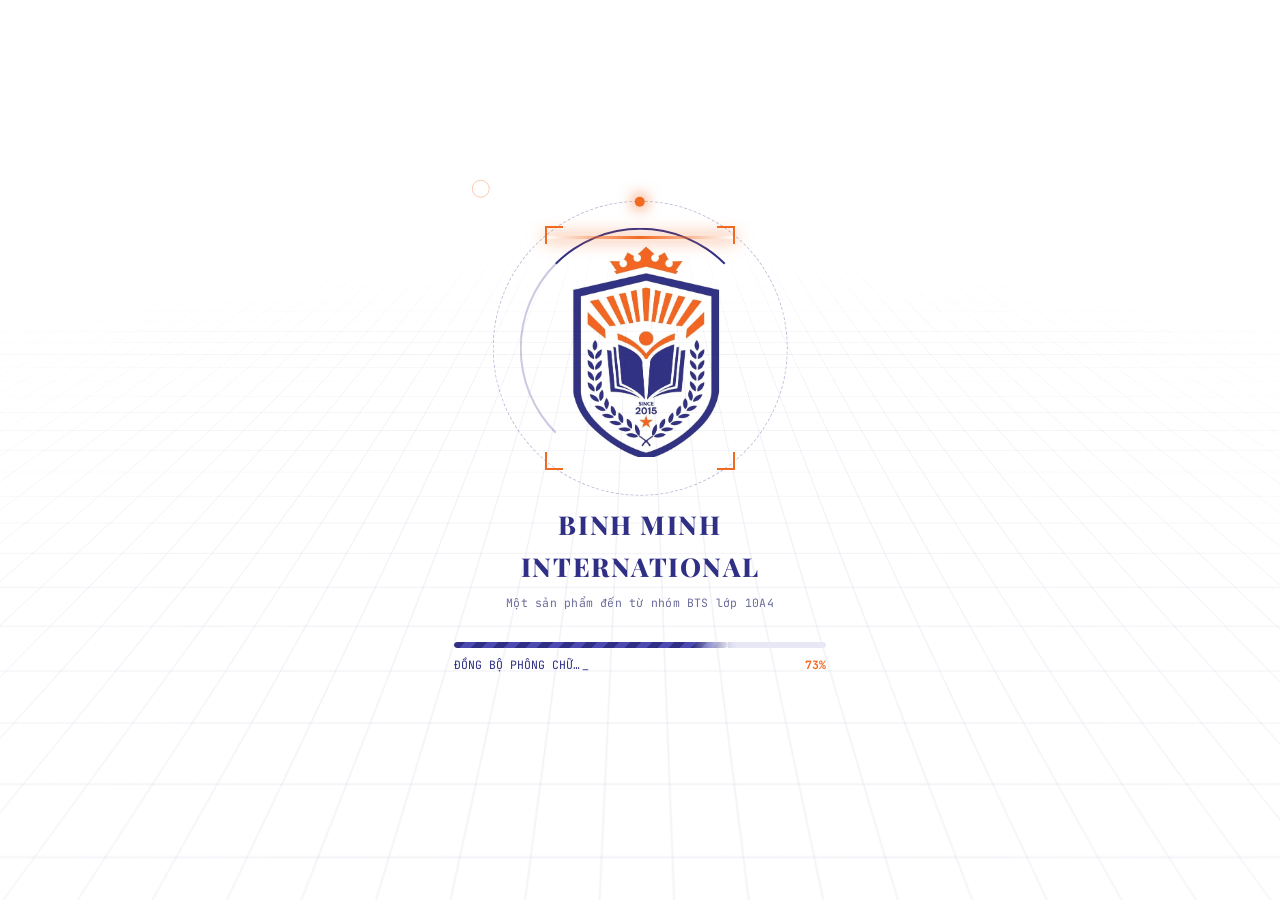
==== index.html @ 693f7021 "Add files via upload" ====
<!DOCTYPE html>
<html lang="vi">
<head>
<meta charset="UTF-8">
<meta name="viewport" content="width=device-width, initial-scale=1, viewport-fit=cover">
<title>Báo điện tử 10A4 · Tri ân thầy cô 20/11 · Binh Minh International School</title>
<meta name="description" content="Báo điện tử tri ân thầy cô nhân ngày 20/11 và bài học Toán 10: Giá trị lượng giác của một góc từ 0° đến 180°. Một sản phẩm của nhóm BTS lớp 10A4.">
<meta name="theme-color" content="#2f2f85">
<link rel="icon" type="image/png" href="[data-uri]">
<link rel="preconnect" href="https://fonts.googleapis.com">
<link rel="preconnect" href="https://fonts.gstatic.com" crossorigin>
<link href="https://fonts.googleapis.com/css2?family=Be+Vietnam+Pro:wght@400;500;600;700&family=JetBrains+Mono:wght@400;500;700&family=Playfair+Display:wght@600;700;800&display=swap" rel="stylesheet">
<link rel="stylesheet" href="style.css">
</head>
<body class="is-loading">

<!-- ============ 1. LOADING (kiểu công nghệ, tiến độ theo mạng thật) ============ -->
<div id="loader" role="status" aria-live="polite">
  <div class="ld-grid"></div>
  <div class="ld-stream" id="ldStream" aria-hidden="true"></div>
  <div class="ld-dots" id="ldDots" aria-hidden="true"></div>
  <div class="ld-center">
    <div class="ld-frame">
      <div class="ld-rings" aria-hidden="true"><i class="ring a"></i><i class="ring b"></i><i class="ring c"></i></div>
      <i class="c tl"></i><i class="c tr"></i><i class="c bl"></i><i class="c br"></i>
      <div class="ld-scan"></div>
      <img id="ld-logo" src="[data-uri]" alt="Logo Binh Minh International School" width="497" height="640">
    </div>
    <h1 class="ld-title">BINH MINH INTERNATIONAL</h1>
    <p class="ld-credit">Một sản phẩm đến từ nhóm BTS lớp 10A4</p>
    <div class="ld-meter">
      <div class="ld-bar"><span id="ld-fill"></span></div>
      <div class="ld-row"><span id="ld-status">KHỞI TẠO HỆ THỐNG…</span><b id="ld-pct">0%</b></div>
    </div>
  </div>
</div>

<canvas id="petals" aria-hidden="true"></canvas>

<!-- ============ 2. CHÀO MỪNG ============ -->
<section id="welcome" class="stage" hidden>
  <div class="welcome-bg"></div>
  <div class="blobs" aria-hidden="true"><i></i><i></i><i></i></div>
  <div class="symbols" id="symbols" aria-hidden="true"></div>
  <p id="greet" class="greet" aria-live="polite"></p>
  <button id="startBtn" class="btn-start" type="button" hidden>
    <span>Nhấn để bắt đầu</span><i></i>
  </button>
</section>

<!-- ============ 3. HOA NỞ + LỜI TRI ÂN ============ -->
<section id="bloom" class="stage" hidden>
  <div class="bloom-wrap">
    <div class="bouquet-box"><div class="rays"></div><div class="halo"></div><div class="sparks" id="sparks"></div><svg id="bouquet" viewBox="0 0 400 470" aria-hidden="true"></svg></div>
    <article class="tribute">
      <p class="eyebrow">20/11 · Ngày Nhà giáo Việt Nam</p>
      <h2>Thư tri ân gửi thầy cô</h2>
      <p class="t-line">Có những người lái đò lặng lẽ, đưa cả một thế hệ sang bờ tri thức mà chưa bao giờ đòi hỏi một lời cảm ơn.</p>
      <p class="t-line">Mỗi bài giảng, mỗi nét phấn trên bảng, mỗi lời nhắc nhở của thầy cô đều là một viên gạch xây nên tương lai của chúng em.</p>
      <p class="t-line">Nhân ngày 20/11, tập thể lớp 10A4 xin kính chúc quý thầy cô luôn dồi dào sức khỏe, hạnh phúc và mãi là ngọn lửa nhiệt huyết của ngôi trường Bình Minh.</p>
      <p class="t-sign">— Nhóm BTS · Lớp 10A4</p>
      <button id="readBtn" class="btn-read" type="button">Nhấn để tiếp tục <span aria-hidden="true">↓</span></button>
    </article>
  </div>
  <!-- ảnh trang vở lơ lửng ở góc màn hình -->
  <figure class="ph ph-a" aria-hidden="false"><div class="sheet"><img src="[data-uri]" width="1000" height="666" decoding="async" alt="Công đoàn nhà trường chúc mừng các cô nhân ngày Phụ nữ Việt Nam 20/10"></div></figure>
  <figure class="ph ph-b"><div class="sheet"><img src="[data-uri]" width="1000" height="666" decoding="async" alt="Thầy cô trường Bình Minh chụp ảnh tập thể trong lễ khai giảng năm học 2026 – 2027"></div></figure>
</section>

<!-- ============ 4. TRANG BÁO ============ -->
<main id="paper" hidden>
  <header class="masthead">
    <div class="mast-top">
      <span id="today">Số đặc biệt 20/11</span>
      <span>Binh Minh International School</span>
    </div>
    <div class="mast-main">
      <img src="[data-uri]" alt="" width="54" height="70">
      <div>
        <h1>Bình Minh <em>Số</em></h1>
        <p>Báo điện tử lớp 10A4 · Số đặc biệt tri ân thầy cô</p>
      </div>
    </div>
    <nav class="mast-nav" aria-label="Chuyên mục">
      <a href="#tri-an">Tri ân 20/11</a>
      <a href="#toan" class="on">Toán học</a>
    </nav>
    <div class="ticker" aria-hidden="true"><div class="track">
      <span>20/11 · NGÀY NHÀ GIÁO VIỆT NAM</span><span>✦ TRI ÂN THẦY CÔ</span><span>✦ BÀI 5 · CHƯƠNG III · HỆ THỨC LƯỢNG TRONG TAM GIÁC</span><span>✦ BINH MINH INTERNATIONAL SCHOOL</span><span>✦ NHÓM BTS · LỚP 10A4</span>
      <span>20/11 · NGÀY NHÀ GIÁO VIỆT NAM</span><span>✦ TRI ÂN THẦY CÔ</span><span>✦ BÀI 5 · CHƯƠNG III · HỆ THỨC LƯỢNG TRONG TAM GIÁC</span><span>✦ BINH MINH INTERNATIONAL SCHOOL</span><span>✦ NHÓM BTS · LỚP 10A4</span>
    </div></div>
  </header>

  <section id="tri-an" class="strip">
    <p><b>Gửi thầy cô:</b> “Cảm ơn thầy cô đã gieo mầm tri thức cho chúng em.” — Lớp 10A4</p>
  </section>

  <section id="toan" class="math">
    <div class="m-head">
      <p class="eyebrow">Chuyên mục Toán học · Lớp 10</p>
      <h2>Giá trị lượng giác của một góc từ <span class="nw">0°</span> đến <span class="nw">180°</span></h2>
      <p class="m-sub">Chương III · Hệ thức lượng trong tam giác · Bài 5</p>
    </div>

    <div class="m-grid">
      <article class="card intro">
        <h3>1. Nửa đường tròn đơn vị</h3>
        <p>Trong mặt phẳng tọa độ <i>Oxy</i>, nửa đường tròn tâm <i>O</i>, bán kính 1, nằm phía trên trục hoành gọi là <b>nửa đường tròn đơn vị</b>.</p>
        <p>Với mỗi góc <i>α</i> (0° ≤ <i>α</i> ≤ 180°), có duy nhất điểm <i>M</i>(<i>x</i><sub>0</sub>; <i>y</i><sub>0</sub>) trên nửa đường tròn sao cho <span class="nw">∠<i>xOM</i> = <i>α</i></span>. Khi đó:</p>
        <ul class="defs">
          <li><b>sin <i>α</i></b> = <i>y</i><sub>0</sub> <small>(tung độ)</small></li>
          <li><b>cos <i>α</i></b> = <i>x</i><sub>0</sub> <small>(hoành độ)</small></li>
          <li><b>tan <i>α</i></b> = <i>y</i><sub>0</sub> / <i>x</i><sub>0</sub> <small>(<i>α</i> ≠ 90°)</small></li>
          <li><b>cot <i>α</i></b> = <i>x</i><sub>0</sub> / <i>y</i><sub>0</sub> <small>(<i>α</i> ≠ 0°, 180°)</small></li>
        </ul>
        <p class="hint">👉 Kéo thanh trượt bên cạnh để thấy điểm <i>M</i> chạy trên nửa đường tròn và các giá trị thay đổi.</p>
      </article>

      <article class="card lab" aria-label="Mô phỏng nửa đường tròn đơn vị">
        <div class="lab-svg"><svg id="circ" viewBox="0 0 640 372" role="img" aria-label="Nửa đường tròn đơn vị"></svg></div>
        <div class="slider">
          <label for="ang">Góc <i>α</i> = <output id="angOut">45°</output></label>
          <input id="ang" type="range" min="0" max="180" step="1" value="45">
          <button id="playBtn" class="play" type="button">▶ Tự chạy</button>
        </div>
        <div class="presets" id="presets"></div>
        <div class="vals">
          <div><span>sin α</span><b id="vSin">—</b></div>
          <div><span>cos α</span><b id="vCos">—</b></div>
          <div><span>tan α</span><b id="vTan">—</b></div>
          <div><span>cot α</span><b id="vCot">—</b></div>
        </div>
      </article>

      <article class="card table-card">
        <h3>2. Bảng giá trị lượng giác của các góc đặc biệt</h3>
        <div class="tbl-scroll">
          <table>
            <thead><tr><th>α</th><th>0°</th><th>30°</th><th>45°</th><th>60°</th><th>90°</th><th>120°</th><th>135°</th><th>150°</th><th>180°</th></tr></thead>
            <tbody>
              <tr><th>sin α</th><td>0</td><td>1/2</td><td>√2/2</td><td>√3/2</td><td>1</td><td>√3/2</td><td>√2/2</td><td>1/2</td><td>0</td></tr>
              <tr><th>cos α</th><td>1</td><td>√3/2</td><td>√2/2</td><td>1/2</td><td>0</td><td>−1/2</td><td>−√2/2</td><td>−√3/2</td><td>−1</td></tr>
              <tr><th>tan α</th><td>0</td><td>√3/3</td><td>1</td><td>√3</td><td class="no">∄</td><td>−√3</td><td>−1</td><td>−√3/3</td><td>0</td></tr>
              <tr><th>cot α</th><td class="no">∄</td><td>√3</td><td>1</td><td>√3/3</td><td>0</td><td>−√3/3</td><td>−1</td><td>−√3</td><td class="no">∄</td></tr>
            </tbody>
          </table>
        </div>
        <p class="hint">∄: không xác định. Hai góc bù nhau (<i>α</i> và 180° − <i>α</i>) có sin bằng nhau, còn cos, tan, cot đối nhau.</p>
      </article>

      <article class="card rel">
        <h3>3. Hai góc bù nhau</h3>
        <ul class="defs">
          <li>sin(180° − <i>α</i>) = sin <i>α</i></li>
          <li>cos(180° − <i>α</i>) = − cos <i>α</i></li>
          <li>tan(180° − <i>α</i>) = − tan <i>α</i></li>
          <li>cot(180° − <i>α</i>) = − cot <i>α</i></li>
        </ul>
        <p>Hệ thức cơ bản: <b>sin²<i>α</i> + cos²<i>α</i> = 1</b>.</p>
      </article>
    </div>

    <p class="demo-end">✦ Bản demo — nội dung bài học sẽ được bổ sung tiếp ✦</p>
  </section>

  <footer class="foot">
    <p>Binh Minh International School · Một sản phẩm đến từ nhóm BTS lớp 10A4</p>
  </footer>
</main>

<div id="curtain" aria-hidden="true">
  <div class="cur-text">
    <span class="ct-eye">Phần tiếp theo</span>
    <b class="ct-title">Nội dung chính</b>
    <span class="ct-sub">Toán 10 · Chương III · Bài 5</span>
    <i class="ct-line"><u></u></i>
  </div>
</div>
<script src="script.js"></script>
</body>
</html>
---- style.css ----
:root{
  --navy:#2f2f85; --navy-d:#1d1d5c; --orange:#f26a21; --ink:#16163f;
  --paper:#fbfaf6; --line:#e3e1d8; --soft:#f1f1fb;
  --serif:'Playfair Display',Georgia,'Times New Roman',serif;
  --sans:'Be Vietnam Pro',system-ui,-apple-system,'Segoe UI',Roboto,sans-serif;
  --mono:'JetBrains Mono',ui-monospace,Consolas,monospace;
}
*{box-sizing:border-box;margin:0;padding:0}
html{scroll-behavior:smooth;-webkit-text-size-adjust:100%}
body{font-family:var(--sans);color:var(--ink);background:var(--paper);line-height:1.6;min-height:100dvh}
body.lock{overflow:hidden;height:100dvh}
body.is-loading{overflow:hidden}
[hidden]{display:none!important}
button{font:inherit;cursor:pointer;border:0;background:none;color:inherit}
img{max-width:100%;display:block}
.nw{white-space:nowrap}

/* ---------- LOADER ---------- */
#loader{position:fixed;inset:0;z-index:100;background:#fff;display:grid;place-items:center;overflow:hidden;
  transition:opacity .7s ease,visibility .7s,transform .7s ease}
#loader.done{opacity:0;visibility:hidden;transform:scale(1.04)}
.ld-grid{position:absolute;inset:-50%;
  background-image:linear-gradient(rgba(47,47,133,.07) 1px,transparent 1px),linear-gradient(90deg,rgba(47,47,133,.07) 1px,transparent 1px);
  background-size:36px 36px;transform:perspective(600px) rotateX(55deg) translateY(0);
  animation:gridmove 4s linear infinite;mask-image:radial-gradient(ellipse at center,#000 15%,transparent 65%);
  -webkit-mask-image:radial-gradient(ellipse at center,#000 15%,transparent 65%)}
@keyframes gridmove{to{background-position:0 36px}}
.ld-center{position:relative;display:flex;flex-direction:column;align-items:center;padding:24px;width:min(92vw,420px);text-align:center}
.ld-frame{position:relative;width:min(46vw,190px);aspect-ratio:497/640;padding:10px;animation:float 3.2s ease-in-out infinite}
.ld-frame img{width:100%;height:100%;object-fit:contain;mix-blend-mode:multiply}
.ld-frame .c{position:absolute;width:18px;height:18px;border:2px solid var(--orange)}
.c.tl{top:0;left:0;border-right:0;border-bottom:0}.c.tr{top:0;right:0;border-left:0;border-bottom:0}
.c.bl{bottom:0;left:0;border-right:0;border-top:0}.c.br{bottom:0;right:0;border-left:0;border-top:0}
.ld-scan{position:absolute;left:0;right:0;height:3px;background:linear-gradient(90deg,transparent,var(--orange),transparent);
  box-shadow:0 0 16px 2px rgba(242,106,33,.55);animation:scan 2s ease-in-out infinite;z-index:2}
@keyframes scan{0%{top:2%;opacity:0}15%{opacity:1}85%{opacity:1}100%{top:98%;opacity:0}}
@keyframes float{50%{transform:translateY(-6px)}}
.ld-title{margin-top:34px;font-family:var(--serif);font-weight:800;font-size:clamp(19px,5.4vw,26px);letter-spacing:.06em;color:var(--navy)}
.ld-credit{margin-top:6px;font-size:11.5px;color:#6b6b9a;font-family:var(--mono);letter-spacing:.02em}
.ld-meter{margin-top:30px;width:100%}
.ld-bar{height:6px;background:#e7e7f6;border-radius:99px;overflow:hidden;position:relative}
.ld-bar span{display:block;height:100%;width:0;border-radius:99px;
  background:repeating-linear-gradient(135deg,var(--navy) 0 8px,#4a4ab0 8px 16px);background-size:22px 22px;
  animation:stripe .8s linear infinite;box-shadow:0 0 10px rgba(47,47,133,.45)}
@keyframes stripe{to{background-position:22px 0}}
.ld-row{display:flex;justify-content:space-between;margin-top:8px;font-family:var(--mono);font-size:11.5px;color:var(--navy)}
.ld-row b{color:var(--orange);font-weight:700}

/* ---------- STAGES ---------- */
.stage{position:fixed;inset:0;z-index:20;display:grid;place-items:center;padding:24px;overflow:auto;background:#fff;transition:opacity .8s ease,visibility .8s}
.stage.out{opacity:0;visibility:hidden;pointer-events:none}
.welcome-bg{position:absolute;inset:0;pointer-events:none;
  background:radial-gradient(60% 50% at 20% 15%,rgba(242,106,33,.12),transparent 70%),radial-gradient(60% 55% at 85% 85%,rgba(47,47,133,.14),transparent 70%)}
.greet{position:relative;max-width:820px;text-align:center;font-family:var(--serif);font-weight:700;color:var(--navy);
  font-size:clamp(24px,6.2vw,50px);line-height:1.3}
.greet .w{display:inline-block;opacity:0;transform:translateY(18px);filter:blur(6px);
  animation:wIn .7s cubic-bezier(.2,.8,.2,1) forwards;margin:0 .13em}
.greet .w.hl{color:var(--orange)}
@keyframes wIn{to{opacity:1;transform:none;filter:none}}
.greet.dissolve .w{animation:wOut .9s ease-in forwards;animation-delay:calc(var(--i)*35ms)}
@keyframes wOut{from{opacity:1;transform:none;filter:none}to{opacity:0;transform:translate(var(--dx),-60px) rotate(var(--r));filter:blur(8px)}}
.btn-start{position:absolute;display:inline-flex;align-items:center;gap:12px;padding:16px 34px;border-radius:99px;
  background:var(--navy);color:#fff;font-weight:600;font-size:18px;letter-spacing:.02em;
  box-shadow:0 10px 30px rgba(47,47,133,.35);animation:pop .8s cubic-bezier(.2,1.4,.4,1) both,pulse 2.4s 1s infinite}
.btn-start i{width:10px;height:10px;border-radius:50%;background:var(--orange)}
.btn-start:active{transform:scale(.97)}
@keyframes pop{from{opacity:0;transform:scale(.6)}to{opacity:1;transform:none}}
@keyframes pulse{0%{box-shadow:0 10px 30px rgba(47,47,133,.35),0 0 0 0 rgba(242,106,33,.45)}70%,100%{box-shadow:0 10px 30px rgba(47,47,133,.35),0 0 0 22px rgba(242,106,33,0)}}

#bloom{background:linear-gradient(180deg,#fff 0%,#fff6ef 100%);align-items:center}
.bloom-wrap{width:min(1040px,100%);display:grid;gap:8px;align-items:center;grid-template-columns:1fr}
.bouquet-box{width:min(70vw,300px,38dvh);margin:0 auto;aspect-ratio:400/470}
#bouquet{width:100%;height:100%;overflow:visible}
.tribute{text-align:center;padding:4px 4px 12px}
.eyebrow{font-family:var(--mono);font-size:12px;letter-spacing:.14em;text-transform:uppercase;color:var(--orange);font-weight:700}
.tribute h2{font-family:var(--serif);color:var(--navy);font-size:clamp(24px,6vw,38px);margin:4px 0 10px}
.t-line{font-size:clamp(14px,3.7vw,16.5px);color:#33335f;margin:0 auto 8px;max-width:560px;opacity:0;transform:translateY(12px)}
.t-sign{font-family:var(--serif);font-style:italic;color:var(--navy);margin-top:6px;opacity:0}
.btn-read{margin-top:14px;padding:13px 28px;border-radius:99px;background:var(--orange);color:#fff;font-weight:600;
  box-shadow:0 8px 22px rgba(242,106,33,.35);opacity:0;transform:translateY(10px)}
.btn-read span:not(.rp){display:inline-block;animation:bob 1.4s infinite}
@keyframes bob{50%{transform:translateY(4px)}}
.show-t .t-line,.show-t .t-sign,.show-t .btn-read{animation:rise .9s ease forwards}
.show-t .t-line:nth-of-type(2){animation-delay:.1s}.show-t .t-line:nth-of-type(3){animation-delay:1.1s}
.show-t .t-line:nth-of-type(4){animation-delay:2.1s}.show-t .t-sign{animation-delay:3.1s}.show-t .btn-read{animation-delay:3.7s}
@keyframes rise{to{opacity:1;transform:none}}

/* bouquet */
.stem{fill:none;stroke:#3f8f5b;stroke-width:4;stroke-linecap:round;stroke-dasharray:var(--len);stroke-dashoffset:var(--len)}
.go .stem{animation:draw 1.1s ease forwards;animation-delay:var(--d)}
@keyframes draw{to{stroke-dashoffset:0}}
.leaf{fill:#4fa66d;opacity:0;transform-box:fill-box;transform-origin:0% 50%;transform:scale(0)}
.go .leaf{animation:leafIn .7s ease forwards;animation-delay:var(--d)}
@keyframes leafIn{to{opacity:1;transform:scale(1)}}
.fl .sway{transform-box:fill-box;transform-origin:50% 50%;animation:sway 5s ease-in-out infinite;animation-delay:var(--sd)}
@keyframes sway{50%{transform:rotate(var(--sa))}}
.petal{transform-box:fill-box;transform-origin:50% 100%;transform:scale(0);opacity:0}
.go .petal{animation:bloomP .9s cubic-bezier(.2,1.3,.4,1) forwards,breathe 4s ease-in-out 2.2s infinite;
  animation-delay:var(--d),calc(var(--d) + 1.4s)}
@keyframes bloomP{to{transform:scale(1);opacity:1}}
@keyframes breathe{50%{transform:scale(1.07)}}
.core{opacity:0;transform-box:fill-box;transform-origin:center;transform:scale(0)}
.go .core{animation:bloomP .6s ease forwards;animation-delay:var(--d)}
.wrap-p{opacity:0;transform:translateY(20px)}
.go .wrap-p{animation:rise .8s ease .9s forwards}

/* ---------- PAPER ---------- */
#petals{position:fixed;inset:0;width:100%;height:100%;z-index:30;pointer-events:none;transition:opacity 1.5s}
#petals.soft{opacity:.3}
.masthead{background:#fff;border-bottom:3px double var(--navy);z-index:10;box-shadow:0 2px 14px rgba(20,20,60,.06)}
.mast-top{display:flex;justify-content:space-between;gap:8px;padding:6px 16px;background:var(--navy);color:#e6e6ff;font-family:var(--mono);font-size:10.5px;letter-spacing:.04em}
.mast-main{display:flex;align-items:center;gap:12px;padding:10px 16px;max-width:1100px;margin:0 auto}
.mast-main img{width:38px;height:auto;mix-blend-mode:multiply}
.mast-main h1{font-family:var(--serif);font-size:clamp(22px,6vw,34px);color:var(--navy);line-height:1;font-weight:800}
.mast-main h1 em{color:var(--orange);font-style:normal}
.mast-main p{font-size:11px;color:#6b6b9a;margin-top:3px}
.mast-nav{display:flex;gap:6px;padding:0 12px 8px;max-width:1100px;margin:0 auto;overflow-x:auto}
.mast-nav a{white-space:nowrap;text-decoration:none;color:var(--navy);font-size:13px;font-weight:600;padding:5px 14px;border-radius:99px;border:1px solid var(--line)}
.mast-nav a.on{background:var(--navy);color:#fff;border-color:var(--navy)}
.strip{background:#fff3ea;border-bottom:1px solid #f6d9c6;padding:10px 16px;text-align:center;font-size:13px;color:#7a3a14}
.math{max-width:1100px;margin:0 auto;padding:30px 16px 20px;scroll-margin-top:12px}
.m-head h2{font-family:var(--serif);font-size:clamp(26px,7vw,44px);line-height:1.18;color:var(--navy);margin:6px 0}
.m-sub{color:#6b6b9a;font-size:13.5px;border-bottom:1px solid var(--line);padding-bottom:14px}
.m-grid{display:grid;gap:16px;margin-top:20px;grid-template-columns:minmax(0,1fr)}
.m-grid>*{min-width:0}
.card{background:#fff;border:1px solid var(--line);border-radius:16px;padding:18px;box-shadow:0 2px 0 rgba(47,47,133,.04)}
.card h3{font-family:var(--serif);color:var(--navy);font-size:20px;margin-bottom:8px}
.card p{margin:8px 0;font-size:15px}
.hint{font-size:13px!important;color:#6b6b9a;background:var(--soft);border-radius:10px;padding:8px 12px}
.defs{list-style:none;display:grid;gap:6px;margin:10px 0}
.defs li{background:var(--soft);border-left:4px solid var(--orange);padding:8px 12px;border-radius:0 10px 10px 0;font-size:15px}
.defs small{color:#6b6b9a}
.lab-svg{background:#fafaff;border-radius:12px;border:1px solid #e4e4f5}
#circ{width:100%;height:auto;display:block}
.slider{margin-top:12px}
.slider label{display:block;font-weight:600;color:var(--navy)}
output{font-family:var(--mono);color:var(--orange);font-weight:700}
input[type=range]{width:100%;margin-top:8px;accent-color:var(--orange);height:32px}
.presets{display:flex;flex-wrap:wrap;gap:6px;margin:6px 0 12px}
.presets button{font-family:var(--mono);font-size:12.5px;padding:6px 10px;border-radius:8px;border:1px solid #d6d6ee;background:#fff;color:var(--navy)}
.presets button.on{background:var(--navy);color:#fff;border-color:var(--navy)}
.vals{display:grid;grid-template-columns:repeat(2,1fr);gap:8px}
.vals div{background:var(--soft);border-radius:12px;padding:10px 12px;display:flex;justify-content:space-between;align-items:baseline}
.vals span{font-size:13px;color:#555}
.vals b{font-family:var(--mono);color:var(--navy);font-size:16px}
.tbl-scroll{overflow-x:auto;margin:6px -6px;padding:0 6px}
table{border-collapse:collapse;min-width:640px;width:100%;font-size:14px;text-align:center}
th,td{border:1px solid var(--line);padding:8px 6px}
thead th{background:var(--navy);color:#fff;font-family:var(--mono)}
tbody th{background:var(--soft);color:var(--navy);font-family:var(--mono);white-space:nowrap}
td.no{color:#b3b3c9}
.demo-end{text-align:center;margin:26px 0 6px;color:#9a9ac0;font-size:13px;letter-spacing:.06em}
.foot{margin-top:24px;background:var(--navy-d);color:#c9c9ee;text-align:center;padding:22px 16px;font-size:12.5px}

@media(min-width:900px){
  .masthead{position:sticky;top:0}.math{scroll-margin-top:130px}
  .bloom-wrap{grid-template-columns:minmax(300px,420px) 1fr;gap:40px}
  .bouquet-box{width:min(100%,420px,70dvh)}
  .tribute{text-align:left}.t-line{margin-left:0}
  .m-grid{grid-template-columns:minmax(0,1fr) minmax(0,1.15fr)}
  .table-card{grid-column:1/-1}
  .card{padding:24px}
  .vals{grid-template-columns:repeat(4,1fr)}
  .mast-top{padding:6px 32px}
}
@media(prefers-reduced-motion:reduce){
  *,*::before,*::after{animation-duration:.01ms!important;animation-delay:0s!important;transition-duration:.01ms!important}
  .stem{stroke-dashoffset:0}
}


/* =====================================================
   HIỆU ỨNG BỔ SUNG (v2)
   ===================================================== */
@keyframes spin{to{transform:rotate(360deg)}}
@keyframes blink{50%{opacity:0}}
@keyframes shine{to{background-position:-200% 0}}

/* ----- Loader ----- */
.ld-rings{position:absolute;left:50%;top:50%;width:155%;aspect-ratio:1;transform:translate(-50%,-50%);pointer-events:none}
.ring{position:absolute;border-radius:50%}
.ring.a{inset:0;border:1.5px dashed rgba(47,47,133,.32);animation:spin 18s linear infinite}
.ring.a::after{content:'';position:absolute;top:-5px;left:50%;width:10px;height:10px;margin-left:-5px;border-radius:50%;background:var(--orange);box-shadow:0 0 14px 3px rgba(242,106,33,.6)}
.ring.b{inset:9%;border:2px solid transparent;border-top-color:var(--navy);border-left-color:rgba(47,47,133,.25);animation:spin 2.6s cubic-bezier(.5,0,.5,1) infinite reverse}
.ring.c{inset:-7%;border:1px solid rgba(242,106,33,.35);animation:ringPulse 2.4s ease-out infinite}
@keyframes ringPulse{0%{transform:scale(.88);opacity:.9}100%{transform:scale(1.12);opacity:0}}
.ld-stream{position:absolute;inset:0;overflow:hidden;pointer-events:none;
  -webkit-mask-image:linear-gradient(90deg,#000 0,transparent 30%,transparent 70%,#000 100%);mask-image:linear-gradient(90deg,#000 0,transparent 30%,transparent 70%,#000 100%)}
.ld-stream span{position:absolute;top:0;writing-mode:vertical-rl;font-family:var(--mono);font-size:11px;letter-spacing:.2em;
  color:rgba(47,47,133,.28);white-space:nowrap;animation:streamFall linear infinite;transform:translateY(-110%)}
@keyframes streamFall{to{transform:translateY(100vh)}}
.ld-dots{position:absolute;inset:0;overflow:hidden;pointer-events:none}
.ld-dots i{position:absolute;bottom:-10px;width:var(--s);height:var(--s);border-radius:50%;background:var(--orange);opacity:0;animation:dotUp var(--t) ease-in infinite;animation-delay:var(--d)}
@keyframes dotUp{0%{transform:translateY(0);opacity:0}15%{opacity:.7}100%{transform:translateY(-105vh) translateX(var(--x));opacity:0}}
.ld-title{background:linear-gradient(100deg,var(--navy) 38%,#9a9aff 50%,var(--navy) 62%);background-size:220% 100%;
  -webkit-background-clip:text;background-clip:text;-webkit-text-fill-color:transparent;animation:shine 3s linear infinite}
.ld-credit{animation:fadeUpSoft 1s .4s both}
@keyframes fadeUpSoft{from{opacity:0;transform:translateY(8px)}to{opacity:1;transform:none}}
#ld-status::after{content:'_';margin-left:2px;animation:blink 1s steps(2) infinite}
.ld-bar span{position:relative}
.ld-bar span::after{content:'';position:absolute;top:0;right:0;width:36px;height:100%;
  background:linear-gradient(90deg,transparent,rgba(255,255,255,.85));animation:barGlint 1.2s ease-in-out infinite}
@keyframes barGlint{0%{opacity:0}50%{opacity:1}100%{opacity:0}}
.ld-frame img{animation:logoIn 1.1s cubic-bezier(.2,.9,.3,1.2) both}
@keyframes logoIn{from{opacity:0;transform:scale(.7) rotate(-6deg);filter:blur(8px)}to{opacity:1;transform:none;filter:none}}

/* ----- Welcome ----- */
.blobs i{position:absolute;border-radius:50%;filter:blur(46px);opacity:.55;animation:blobMove 13s ease-in-out infinite alternate;pointer-events:none}
.blobs i:nth-child(1){width:46vmax;height:46vmax;left:-14vmax;top:-12vmax;background:#ffd0b0}
.blobs i:nth-child(2){width:40vmax;height:40vmax;right:-12vmax;bottom:-10vmax;background:#c7c7ff;animation-duration:17s;animation-delay:-4s}
.blobs i:nth-child(3){width:28vmax;height:28vmax;left:40%;top:55%;background:#ffe0ee;animation-duration:15s;animation-delay:-8s}
@keyframes blobMove{to{transform:translate(8vmax,6vmax) scale(1.18) rotate(30deg)}}
.symbols{position:absolute;inset:0;overflow:hidden;pointer-events:none}
.symbols span{position:absolute;bottom:-60px;font-family:var(--serif);font-style:italic;font-weight:700;color:var(--navy);
  opacity:0;animation:symRise var(--t) linear infinite;animation-delay:var(--d)}
@keyframes symRise{0%{transform:translateY(0) rotate(0);opacity:0}12%{opacity:.16}85%{opacity:.12}100%{transform:translateY(-112vh) rotate(var(--r));opacity:0}}
.greet .w{text-shadow:0 6px 24px rgba(47,47,133,.12)}
.greet .w.hl{background:linear-gradient(100deg,var(--orange) 30%,#ffb17a 50%,var(--orange) 70%);background-size:220% 100%;
  -webkit-background-clip:text;background-clip:text;-webkit-text-fill-color:transparent;
  animation:wIn .7s cubic-bezier(.2,.8,.2,1) forwards,shine 2.8s linear 1s infinite}
.greet.dissolve .w.hl{animation:wOut .9s ease-in forwards;animation-delay:calc(var(--i)*35ms)}
.btn-start{overflow:hidden;transition:transform .25s,box-shadow .25s}
.btn-start::before{content:'';position:absolute;top:0;left:-60%;width:40%;height:100%;
  background:linear-gradient(100deg,transparent,rgba(255,255,255,.4),transparent);transform:skewX(-20deg);animation:sheen 3s 1.2s ease-in-out infinite}
@keyframes sheen{0%{left:-60%}55%,100%{left:130%}}
.btn-start>span:first-child,.btn-start>i{position:relative}
.btn-start i{animation:dotBeat 1.2s ease-in-out infinite}
@keyframes dotBeat{50%{transform:scale(1.7);box-shadow:0 0 0 6px rgba(242,106,33,.25)}}
@media(hover:hover){.btn-start:hover{transform:translateY(-3px) scale(1.04)}.btn-read:hover{transform:translateY(-3px)!important}}
.rp{position:absolute;border-radius:50%;background:rgba(255,255,255,.55);transform:scale(0);animation:rip .65s ease-out forwards;pointer-events:none}
.presets .rp,.play .rp{background:rgba(242,106,33,.32)}
@keyframes rip{to{transform:scale(1);opacity:0}}

/* ----- Bloom ----- */
#bloom{overflow-x:hidden}
.bouquet-box{position:relative}
.bouquet-box>svg{position:relative;z-index:2}
.halo{position:absolute;inset:-14%;border-radius:50%;z-index:0;opacity:0;
  background:radial-gradient(circle,rgba(255,176,120,.55),rgba(255,176,120,.12) 55%,transparent 70%)}
.rays{position:absolute;inset:-26%;border-radius:50%;z-index:0;opacity:0;
  background:repeating-conic-gradient(from 0deg,rgba(242,106,33,.16) 0 7deg,transparent 7deg 20deg);
  -webkit-mask-image:radial-gradient(circle,#000 20%,transparent 66%);mask-image:radial-gradient(circle,#000 20%,transparent 66%)}
.lit .halo{opacity:1;animation:haloPulse 4.2s ease-in-out infinite;transition:opacity 1.4s}
.lit .rays{opacity:1;animation:spin 46s linear infinite;transition:opacity 2.2s}
@keyframes haloPulse{50%{transform:scale(1.1);filter:brightness(1.08)}}
.sparks{position:absolute;inset:-6%;z-index:3;pointer-events:none}
.spark{position:absolute;width:var(--s);height:var(--s);background:#ffc93c;opacity:0;
  clip-path:polygon(50% 0,60% 38%,100% 50%,60% 62%,50% 100%,40% 62%,0 50%,40% 38%);animation:twinkle var(--t) ease-in-out infinite;animation-delay:var(--d)}
@keyframes twinkle{0%,100%{opacity:0;transform:scale(0) rotate(0)}50%{opacity:1;transform:scale(1) rotate(90deg)}}
.tribute h2{background:linear-gradient(100deg,var(--navy) 35%,#8d8dff 50%,var(--navy) 65%);background-size:220% 100%;
  -webkit-background-clip:text;background-clip:text;-webkit-text-fill-color:transparent;animation:shine 4s linear infinite}
.t-line{filter:blur(6px)}
@keyframes rise{to{opacity:1;transform:none;filter:none}}
.tribute .eyebrow{position:relative;display:inline-block}
.tribute .eyebrow::after{content:'';position:absolute;left:0;bottom:-3px;height:2px;width:100%;background:var(--orange);transform:scaleX(0);transform-origin:left;animation:underline 1.2s .3s ease forwards}
@keyframes underline{to{transform:scaleX(1)}}
.btn-read{position:relative;overflow:hidden}
.btn-read::before{content:'';position:absolute;top:0;left:-60%;width:40%;height:100%;background:linear-gradient(100deg,transparent,rgba(255,255,255,.45),transparent);transform:skewX(-20deg);animation:sheen 2.8s 4.5s ease-in-out infinite}
.show-t .btn-read{animation:rise .9s 3.7s ease forwards,btnGlow 2.4s 4.8s ease-in-out infinite}
@keyframes btnGlow{50%{box-shadow:0 8px 30px rgba(242,106,33,.65)}}

/* ----- Curtain chuyển cảnh ----- */
#curtain{position:fixed;inset:0;z-index:90;display:grid;place-items:center;padding:24px;text-align:center;background:linear-gradient(135deg,var(--navy),var(--navy-d));transform:translateY(101%);pointer-events:none}
#curtain::before{content:'';position:absolute;left:0;right:0;top:-8px;height:8px;background:var(--orange)}
#curtain.cover{animation:curtIn .75s cubic-bezier(.7,0,.2,1) forwards}
#curtain.open{animation:curtOut .85s cubic-bezier(.7,0,.2,1) forwards}
@keyframes curtIn{from{transform:translateY(101%)}to{transform:none}}
@keyframes curtOut{from{transform:none}to{transform:translateY(-101%)}}

/* ----- Trang báo ----- */
.ticker{overflow:hidden;background:var(--orange);color:#fff;font-family:var(--mono);font-size:11.5px;letter-spacing:.06em;white-space:nowrap}
.ticker .track{display:inline-flex;animation:marq 40s linear infinite}
.ticker span{padding:6px 22px}
@keyframes marq{to{transform:translateX(-50%)}}
.ticker:hover .track{animation-play-state:paused}
.mast-main img{animation:float 4s ease-in-out infinite}
#paper.in .masthead{animation:dropIn .9s cubic-bezier(.2,.9,.3,1) both}
@keyframes dropIn{from{transform:translateY(-100%);opacity:0}to{transform:none;opacity:1}}
.mast-main h1 em{display:inline-block;animation:wave 3s ease-in-out infinite}
@keyframes wave{50%{transform:translateY(-3px) rotate(-3deg)}}
.mast-nav a{position:relative;transition:transform .25s,background .25s,color .25s}
@media(hover:hover){.mast-nav a:hover{transform:translateY(-2px);background:var(--soft)}.mast-nav a.on:hover{background:var(--navy-d)}}
.rv{opacity:0;transform:translateY(30px) scale(.98);filter:blur(4px)}
.rv.in{opacity:1;transform:none;filter:none;transition:opacity .9s ease,transform .9s cubic-bezier(.2,.8,.2,1),filter .9s ease;transition-delay:var(--rd,0s)}
.m-head h2{background:linear-gradient(100deg,var(--navy) 40%,#7777e0 50%,var(--navy) 60%);background-size:230% 100%;
  -webkit-background-clip:text;background-clip:text;-webkit-text-fill-color:transparent;animation:shine 6s linear infinite}
.card{transition:transform .35s cubic-bezier(.2,.8,.2,1),box-shadow .35s}
@media(hover:hover){.card.in:hover,.card:not(.rv):hover{transform:translateY(-5px);box-shadow:0 16px 36px rgba(47,47,133,.13)}}
.card.in .defs li{animation:slideIn .6s both}
.card.in .defs li:nth-child(1){animation-delay:.35s}.card.in .defs li:nth-child(2){animation-delay:.5s}
.card.in .defs li:nth-child(3){animation-delay:.65s}.card.in .defs li:nth-child(4){animation-delay:.8s}
@keyframes slideIn{from{opacity:0;transform:translateX(-22px)}to{opacity:1;transform:none}}
.defs li{transition:background .25s,transform .25s,border-color .25s}
@media(hover:hover){.defs li:hover{background:#e7e7fb;transform:translateX(5px);border-left-color:var(--navy)}}
@property --ang{syntax:'<angle>';inherits:false;initial-value:0deg}
.lab{position:relative}
.lab::before{content:'';position:absolute;inset:-1px;border-radius:17px;padding:2px;pointer-events:none;
  background:conic-gradient(from var(--ang),var(--orange),var(--navy),#fff 40%,var(--orange));animation:spinAng 6s linear infinite;
  -webkit-mask:linear-gradient(#000 0 0) content-box,linear-gradient(#000 0 0);-webkit-mask-composite:xor;mask-composite:exclude;opacity:.8}
@keyframes spinAng{to{--ang:360deg}}
.arc{stroke-dasharray:900;stroke-dashoffset:900}
#circ.on .arc{animation:drawArc 2s cubic-bezier(.5,0,.2,1) forwards}
@keyframes drawArc{to{stroke-dashoffset:0}}
.mring{fill:none;stroke:#f26a21;stroke-width:2;transform-box:fill-box;transform-origin:center;animation:ringp 1.6s ease-out infinite}
@keyframes ringp{0%{transform:scale(1);opacity:.9}100%{transform:scale(3);opacity:0}}
.play{position:relative;overflow:hidden;margin-top:10px;padding:8px 16px;border-radius:99px;background:var(--navy);color:#fff;font-weight:600;font-size:13.5px;
  transition:transform .2s,background .2s}
.play:active{transform:scale(.96)}
.play.on{background:var(--orange)}
.presets button{position:relative;overflow:hidden;transition:transform .2s,background .25s,color .25s}
@media(hover:hover){.presets button:hover{transform:translateY(-2px)}}
.vals b{transition:color .25s;display:inline-block}
.vals b.tick{animation:valPop .35s ease}
@keyframes valPop{40%{transform:scale(1.18);color:var(--orange)}}
td.hl,tbody th.hl{background:#fff1e6!important;color:var(--orange)!important;font-weight:700;box-shadow:inset 0 0 0 1px var(--orange)}
thead th.hl{background:var(--orange)!important;color:#fff!important}
td,thead th{transition:background .3s,color .3s}
.demo-end{animation:float 3.5s ease-in-out infinite}


/* =====================================================
   ẢNH "TRANG VỞ" LƠ LỬNG Ở GÓC MÀN HÌNH (phần lời tri ân)
   ===================================================== */
.ph{position:absolute;z-index:5;pointer-events:none;width:min(31vw,150px);
  top:calc(env(safe-area-inset-top,0px) + 14px);
  opacity:0;transform:translateY(24px) scale(.9);filter:blur(6px)}
.ph-a{left:3vw;--r:-5deg}
.ph-b{right:3vw;top:calc(env(safe-area-inset-top,0px) + 22px);--r:4deg}
.ph-on .ph{animation:phIn 1s cubic-bezier(.2,.9,.2,1) forwards}
.ph-on .ph-a{animation-delay:.9s}.ph-on .ph-b{animation-delay:1.25s}
@keyframes phIn{to{opacity:1;transform:none;filter:none}}

.sheet{position:relative;background:#fffef8;border-radius:3px 8px 8px 3px;padding:7px 7px 16px 20px;
  transform:rotate(var(--r));animation:phFloat 7s ease-in-out infinite;
  box-shadow:0 1px 0 #fff inset,0 12px 26px rgba(47,47,133,.22),0 3px 6px rgba(47,47,133,.12);
  background-image:linear-gradient(90deg,transparent 15px,rgba(226,70,70,.5) 15px 16.5px,transparent 16.5px)}
.ph-b .sheet{animation-duration:8.5s;animation-delay:-3s}
@keyframes phFloat{
  0%,100%{transform:translate(0,0) rotate(var(--r))}
  33%{transform:translate(7px,-12px) rotate(calc(var(--r) * -.4))}
  66%{transform:translate(-6px,-5px) rotate(calc(var(--r) * .65))}}
/* lỗ bấm */
.sheet::after{content:'';position:absolute;left:4px;top:0;bottom:0;width:10px;pointer-events:none;
  background:radial-gradient(circle,#e7e1d0 0 3.5px,rgba(0,0,0,.14) 4px,transparent 5px) 0 14% /10px 10px no-repeat,
             radial-gradient(circle,#e7e1d0 0 3.5px,rgba(0,0,0,.14) 4px,transparent 5px) 0 50% /10px 10px no-repeat,
             radial-gradient(circle,#e7e1d0 0 3.5px,rgba(0,0,0,.14) 4px,transparent 5px) 0 86% /10px 10px no-repeat}
/* băng keo */
.sheet::before{content:'';position:absolute;top:-8px;left:50%;width:46px;height:15px;margin-left:-14px;z-index:2;
  background:rgba(255,196,120,.75);transform:rotate(-5deg);box-shadow:0 1px 3px rgba(0,0,0,.12);
  clip-path:polygon(0 8%,4% 0,8% 10%,12% 0,100% 0,96% 50%,100% 100%,12% 100%,8% 90%,4% 100%,0 92%,3% 50%)}
.ph-b .sheet::before{background:rgba(160,190,255,.72);transform:rotate(4deg);margin-left:-24px}
.sheet img{display:block;width:100%;height:auto;border-radius:2px;background:#eee;box-shadow:0 0 0 1px rgba(0,0,0,.06)}

@media(min-width:600px) and (max-width:899px){.ph{width:min(24vw,190px)}.ph-a{left:5vw}.ph-b{right:5vw}}
@media(min-width:900px){
  .ph{width:clamp(180px,15vw,230px)}
  .ph-a{top:7%;left:3.5%}
  .ph-b{top:auto;bottom:6%;right:3%}
}
@media(prefers-reduced-motion:reduce){.sheet{animation:none}}

/* =====================================================
   CHỮ TRÊN MÀN CHẮN CHUYỂN CẢNH
   ===================================================== */
.cur-text{display:flex;flex-direction:column;align-items:center;gap:12px;max-width:760px;color:#fff}
.cur-text>*{opacity:0;transform:translateY(16px);filter:blur(6px)}
.ct-eye{font-family:var(--mono);font-size:clamp(10px,2.8vw,12px);letter-spacing:.34em;text-transform:uppercase;font-weight:700;color:#ffb27d;padding-left:.34em}
.ct-title{font-family:var(--serif);font-weight:800;text-transform:uppercase;letter-spacing:.12em;padding-left:.12em;
  font-size:clamp(26px,7.6vw,44px);line-height:1.15}
.ct-sub{font-size:clamp(11.5px,3.2vw,14px);color:#c9c9ee;letter-spacing:.02em}
.ct-line{display:block;position:relative;width:min(62vw,280px);height:2px;margin-top:10px;background:rgba(255,255,255,.16);overflow:hidden}
.ct-line u{position:absolute;left:0;top:0;bottom:0;width:0;background:linear-gradient(90deg,var(--orange),#ffb27d)}
#curtain.cover .cur-text>*{animation:rise .85s cubic-bezier(.2,.8,.2,1) forwards}
#curtain.cover .ct-eye{animation-delay:.55s}
#curtain.cover .ct-title{animation-delay:.75s}
#curtain.cover .ct-sub{animation-delay:1s}
#curtain.cover .ct-line{animation-delay:1.1s}
#curtain.cover .ct-line u{animation:ctFill 1.4s 1.2s cubic-bezier(.5,0,.2,1) forwards}
@keyframes ctFill{to{width:100%}}
#curtain.open .cur-text>*{opacity:1;transform:none;filter:none}
#curtain.open .ct-line u{width:100%}
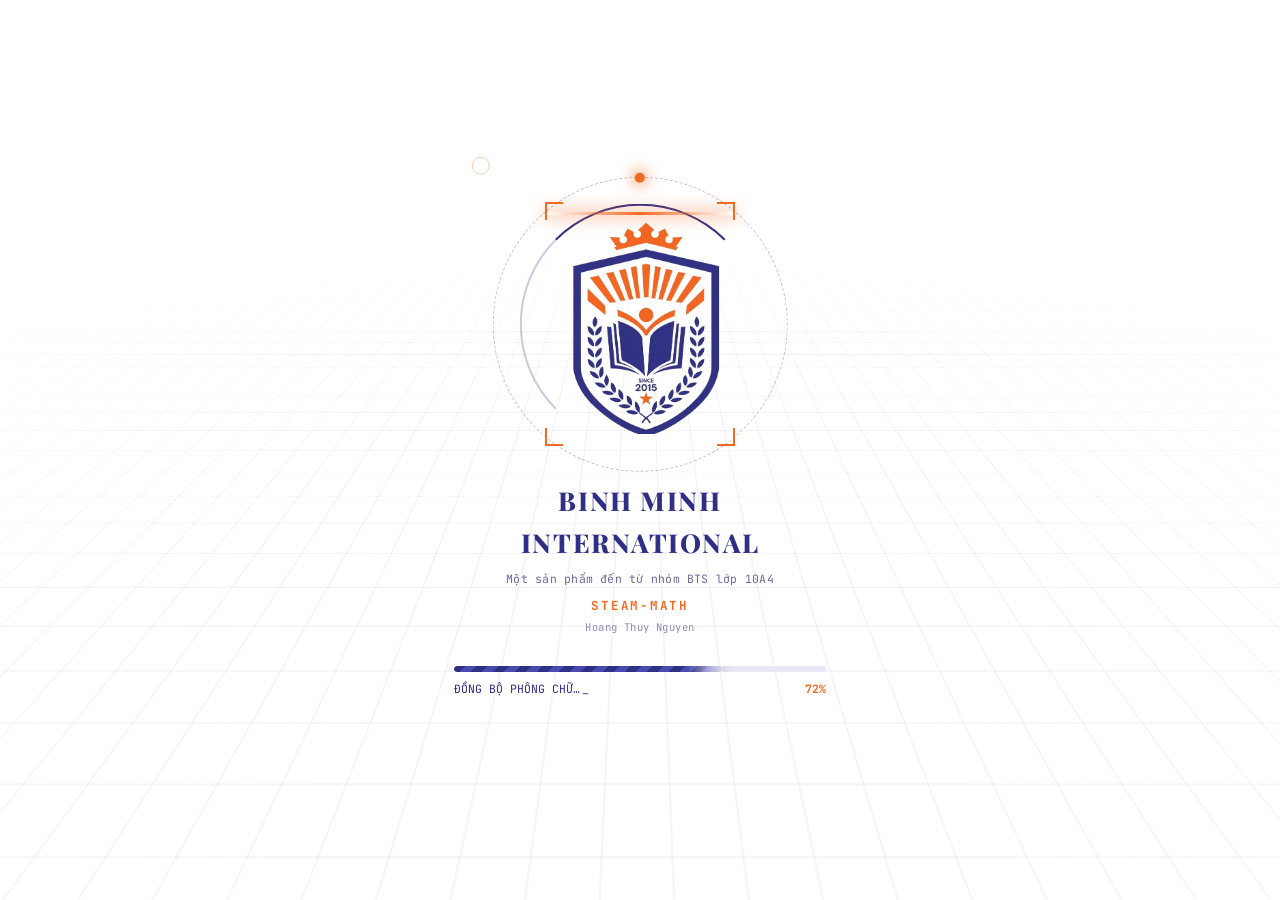
==== commit 33eda89a: "Add files via upload" ====
--- a/index.html
+++ b/index.html
@@ -28,6 +28,8 @@
     </div>
     <h1 class="ld-title">BINH MINH INTERNATIONAL</h1>
     <p class="ld-credit">Một sản phẩm đến từ nhóm BTS lớp 10A4</p>
+    <p class="ld-steam">Steam-Math</p>
+    <p class="ld-credit2">Hoang Thuy Nguyen</p>
     <div class="ld-meter">
       <div class="ld-bar"><span id="ld-fill"></span></div>
       <div class="ld-row"><span id="ld-status">KHỞI TẠO HỆ THỐNG…</span><b id="ld-pct">0%</b></div>
@@ -77,7 +79,7 @@
     <div class="mast-main">
       <img src="[data-uri]" alt="" width="54" height="70">
       <div>
-        <h1>Bình Minh <em>Số</em></h1>
+        <h1 class="swap"><span class="s1">Binh Minh <em>International</em></span><span class="s2" aria-hidden="true">STEAM <em>MATH</em></span></h1>
         <p>Báo điện tử lớp 10A4 · Số đặc biệt tri ân thầy cô</p>
       </div>
     </div>
--- a/style.css
+++ b/style.css
@@ -379,3 +379,18 @@
 @keyframes ctFill{to{width:100%}}
 #curtain.open .cur-text>*{opacity:1;transform:none;filter:none}
 #curtain.open .ct-line u{width:100%}
+
+
+/* =====================================================
+   TÊN BÁO (đổi chữ Binh Minh International ⇄ STEAM MATH) + LOADING
+   ===================================================== */
+.mast-main>div{min-width:0}
+.mast-main h1.swap{display:grid;font-size:clamp(17px,5.3vw,32px);line-height:1.1;letter-spacing:.005em}
+.swap span{grid-area:1/1;opacity:0;animation:swapA 9s ease-in-out infinite}
+.swap .s1{opacity:1}
+.swap .s2{animation-name:swapB;letter-spacing:.06em}
+@keyframes swapA{0%,42%{opacity:1;transform:none;filter:none}50%,92%{opacity:0;transform:translateY(-10px);filter:blur(6px)}100%{opacity:1;transform:none;filter:none}}
+@keyframes swapB{0%,42%{opacity:0;transform:translateY(10px);filter:blur(6px)}50%,92%{opacity:1;transform:none;filter:none}100%{opacity:0;transform:translateY(10px);filter:blur(6px)}}
+@media(prefers-reduced-motion:reduce){.swap span{animation:none}.swap .s2{display:none}}
+.ld-steam{margin-top:8px;font-size:12.5px;letter-spacing:.14em;text-transform:uppercase;font-weight:700;color:var(--orange);font-family:var(--mono)}
+.ld-credit2{margin-top:3px;font-size:10.5px;color:#8b8bb5;font-family:var(--mono);letter-spacing:.04em}
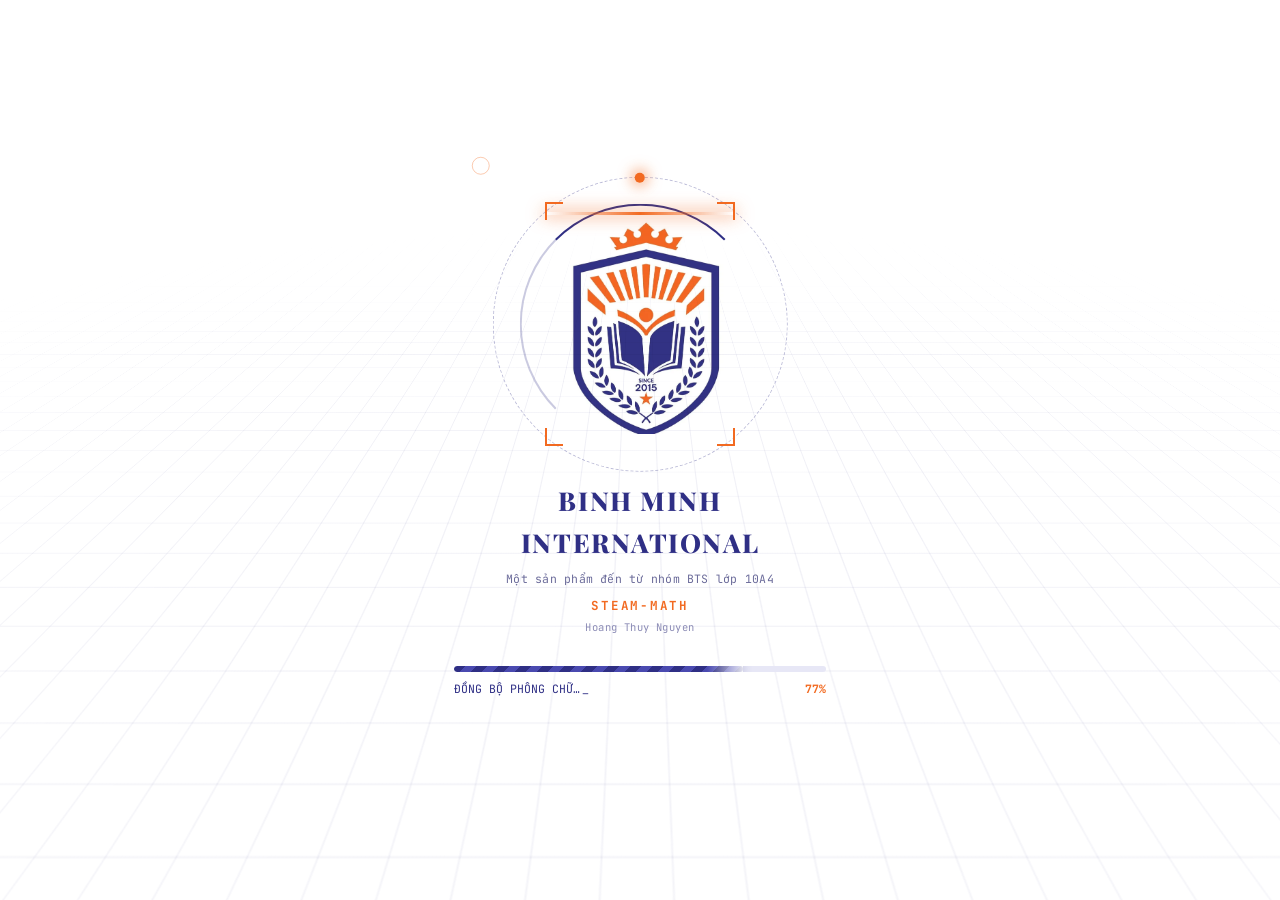
==== commit 8b6804cd: "Add files via upload" ====
--- a/index.html
+++ b/index.html
@@ -149,16 +149,64 @@
         </div>
         <p class="hint">∄: không xác định. Hai góc bù nhau (<i>α</i> và 180° − <i>α</i>) có sin bằng nhau, còn cos, tan, cot đối nhau.</p>
       </article>
-
-      <article class="card rel">
-        <h3>3. Hai góc bù nhau</h3>
+      <article class="card sign">
+        <h3>3. Dấu của các giá trị lượng giác</h3>
+        <div class="tbl-scroll">
+          <table class="sign-tbl">
+            <thead><tr><th>Góc</th><th>sin α</th><th>cos α</th><th>tan α</th><th>cot α</th></tr></thead>
+            <tbody>
+              <tr><th>Phần tư I<br><small>0° &lt; <i>α</i> &lt; 90°</small></th><td class="pos">+</td><td class="pos">+</td><td class="pos">+</td><td class="pos">+</td></tr>
+              <tr><th>Phần tư II<br><small>90° &lt; <i>α</i> &lt; 180°</small></th><td class="pos">+</td><td class="neg">−</td><td class="neg">−</td><td class="neg">−</td></tr>
+            </tbody>
+          </table>
+        </div>
         <ul class="defs">
+          <li><b>Góc phần tư I:</b> sin, cos, tan đều dương.</li>
+          <li><b>Góc phần tư II:</b> sin dương, cos và tan âm.</li>
+        </ul>
+      </article>
+
+      <article class="card basic">
+        <h3>4. Hệ thức cơ bản</h3>
+        <ul class="defs">
+          <li>sin²<i>α</i> + cos²<i>α</i> = 1</li>
+          <li>tan <i>α</i> = sin <i>α</i> / cos <i>α</i> <small>(<i>α</i> ≠ 90°)</small></li>
+          <li>cot <i>α</i> = cos <i>α</i> / sin <i>α</i> <small>(<i>α</i> ≠ 0°, 180°)</small></li>
+        </ul>
+      </article>
+
+      <article class="card rel wide">
+        <h3>5. Giá trị lượng giác của hai góc bù nhau</h3>
+        <ul class="defs two">
           <li>sin(180° − <i>α</i>) = sin <i>α</i></li>
           <li>cos(180° − <i>α</i>) = − cos <i>α</i></li>
           <li>tan(180° − <i>α</i>) = − tan <i>α</i></li>
           <li>cot(180° − <i>α</i>) = − cot <i>α</i></li>
         </ul>
-        <p>Hệ thức cơ bản: <b>sin²<i>α</i> + cos²<i>α</i> = 1</b>.</p>
+        <p class="hint">Hai góc <i>α</i> và 180° − <i>α</i> gọi là hai góc bù nhau: sin bằng nhau, còn cos, tan, cot đối nhau.</p>
+      </article>
+
+      <article class="card apps wide">
+        <h3>6. Ứng dụng</h3>
+        <div class="two-col">
+          <div>
+            <h4>Tính giá trị lượng giác</h4>
+            <ul class="defs">
+              <li>sin 150° = sin(180° − 30°) = sin 30° = <b>1/2</b></li>
+              <li>cos 120° = − cos 60° = <b>−1/2</b></li>
+              <li>tan 135° = − tan 45° = <b>−1</b></li>
+            </ul>
+          </div>
+          <div>
+            <h4>So sánh các giá trị lượng giác</h4>
+            <ul class="defs">
+              <li>sin 100° = sin(180° − 80°) = sin 80°</li>
+              <li>cos 100° = − cos 80° &lt; 0 &lt; cos 80° ⇒ cos 100° &lt; cos 80°</li>
+              <li>tan 120° = −√3 &lt; −1 = tan 135°</li>
+            </ul>
+          </div>
+        </div>
+        <p class="hint">Nhận xét: với 0° ≤ <i>α</i> &lt; <i>β</i> ≤ 180° thì cos <i>α</i> &gt; cos <i>β</i> (cos giảm dần trên đoạn này).</p>
       </article>
     </div>
 
--- a/style.css
+++ b/style.css
@@ -394,3 +394,19 @@
 @media(prefers-reduced-motion:reduce){.swap span{animation:none}.swap .s2{display:none}}
 .ld-steam{margin-top:8px;font-size:12.5px;letter-spacing:.14em;text-transform:uppercase;font-weight:700;color:var(--orange);font-family:var(--mono)}
 .ld-credit2{margin-top:3px;font-size:10.5px;color:#8b8bb5;font-family:var(--mono);letter-spacing:.04em}
+
+
+/* =====================================================
+   CÁC MỤC 3–6 CỦA BÀI HỌC
+   ===================================================== */
+.m-grid .wide{grid-column:1/-1}
+.sign-tbl{min-width:0}
+.sign-tbl small{font-family:var(--sans);font-weight:500;color:#6b6b9a}
+td.pos{color:#2fa36b;font-weight:700;font-size:18px}
+td.neg{color:#d6453d;font-weight:700;font-size:18px}
+.card h4{font-family:var(--serif);color:var(--navy);font-size:16.5px;margin:6px 0 2px}
+.two-col{display:grid;gap:10px;grid-template-columns:minmax(0,1fr)}
+@media(min-width:700px){
+  .defs.two{grid-template-columns:repeat(2,minmax(0,1fr))}
+  .two-col{grid-template-columns:repeat(2,minmax(0,1fr));gap:22px}
+}
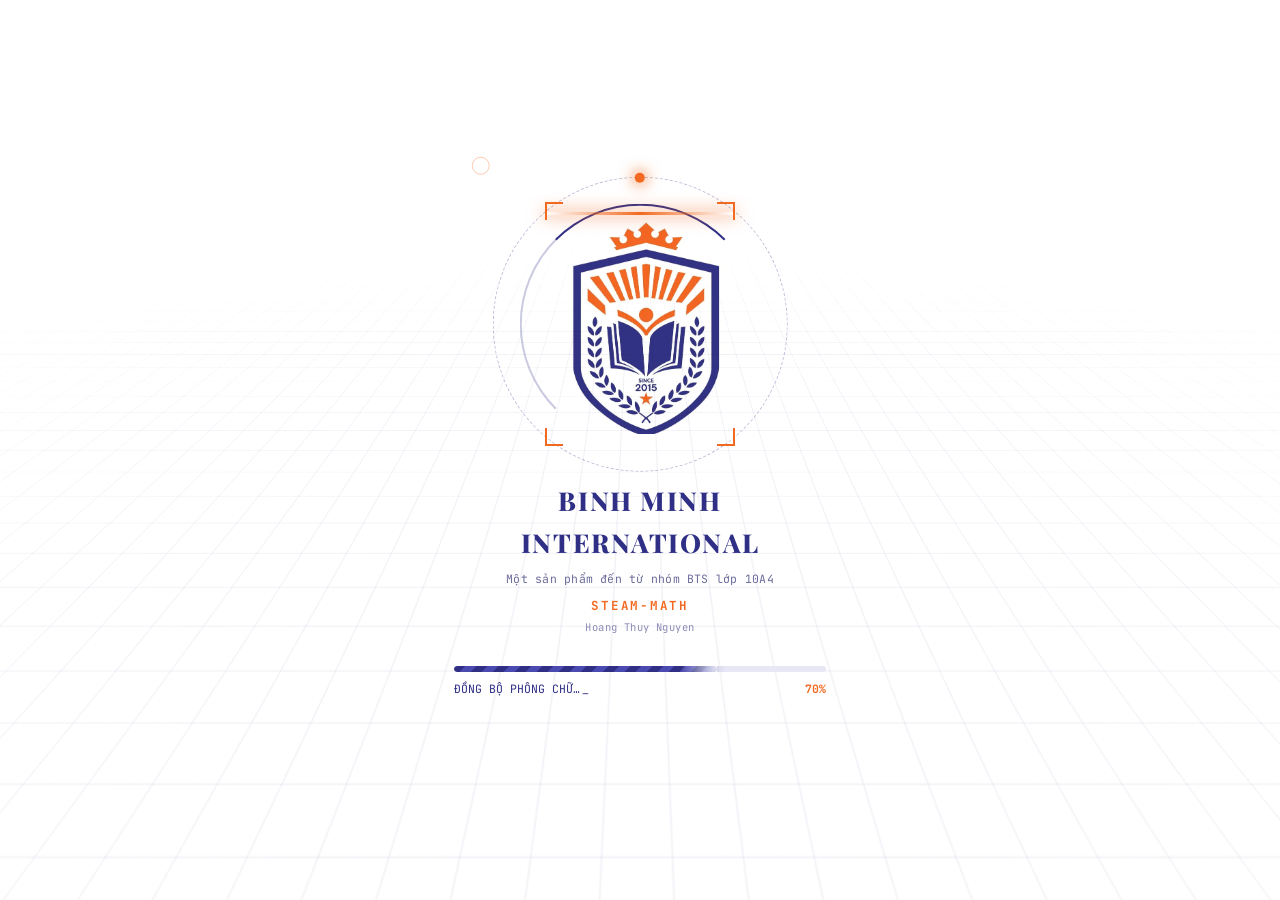
==== commit 976bb4c7: "Add files via upload" ====
--- a/index.html
+++ b/index.html
@@ -210,7 +210,18 @@
       </article>
     </div>
 
-    <p class="demo-end">✦ Bản demo — nội dung bài học sẽ được bổ sung tiếp ✦</p>
+    <p class="demo-end">✦ Cuộn xuống để gửi lời tri ân ✦</p>
+  </section>
+
+  <section id="finale" aria-labelledby="finTitle">
+    <canvas id="fx" aria-hidden="true"></canvas>
+    <div class="fin-msg" id="finMsg">
+      <p class="fin-eyebrow">20/11 · Lời tri ân</p>
+      <h2 id="finTitle">Tri ân người lái đò</h2>
+      <p class="fin-text">Cảm ơn thầy cô đã gieo mầm tri thức cho chúng em. Kính chúc quý thầy cô luôn dồi dào sức khỏe, hạnh phúc và mãi là ngọn lửa nhiệt huyết của ngôi trường Bình Minh.</p>
+      <p class="fin-sign">— Nhóm BTS · Lớp 10A4</p>
+      <button id="finReplay" type="button" hidden>↻ Xem lại</button>
+    </div>
   </section>
 
   <footer class="foot">
--- a/style.css
+++ b/style.css
@@ -410,3 +410,21 @@
   .defs.two{grid-template-columns:repeat(2,minmax(0,1fr))}
   .two-col{grid-template-columns:repeat(2,minmax(0,1fr));gap:22px}
 }
+
+
+/* =====================================================
+   KẾT BÀI: công thức → chữ "TRI ÂN" → con thuyền + lời tri ân
+   ===================================================== */
+#finale{position:relative;overflow:hidden;margin-top:30px;min-height:clamp(600px,100svh,880px);color:#fff;
+  background:radial-gradient(120% 80% at 50% 30%,#3a3aa0 0%,var(--navy) 45%,var(--navy-d) 100%)}
+#fx{position:absolute;inset:0;width:100%;height:100%;display:block}
+.fin-msg{position:absolute;left:50%;bottom:5%;width:min(92%,640px);transform:translate(-50%,16px);text-align:center;opacity:0;pointer-events:none;
+  transition:opacity 1s ease,transform 1s cubic-bezier(.2,.8,.2,1)}
+.fin-msg.show{opacity:1;transform:translate(-50%,0);pointer-events:auto}
+.fin-eyebrow{font-family:var(--mono);font-size:11.5px;letter-spacing:.24em;text-transform:uppercase;font-weight:700;color:#ffb27d}
+.fin-msg h2{font-family:var(--serif);font-weight:800;font-size:clamp(24px,6.4vw,38px);line-height:1.15;margin:6px 0 10px}
+.fin-text{font-size:clamp(13.5px,3.6vw,16px);line-height:1.65;color:#dcdcf6}
+.fin-sign{margin-top:8px;font-style:italic;font-family:var(--serif);color:#ffb27d}
+.fin-msg button{margin-top:14px;font:inherit;font-size:13px;font-weight:600;color:#fff;background:transparent;border:1px solid rgba(255,255,255,.4);border-radius:999px;padding:8px 18px;cursor:pointer}
+.fin-msg button[hidden]{display:none}
+@media(hover:hover){.fin-msg button:hover{background:rgba(255,255,255,.12)}}
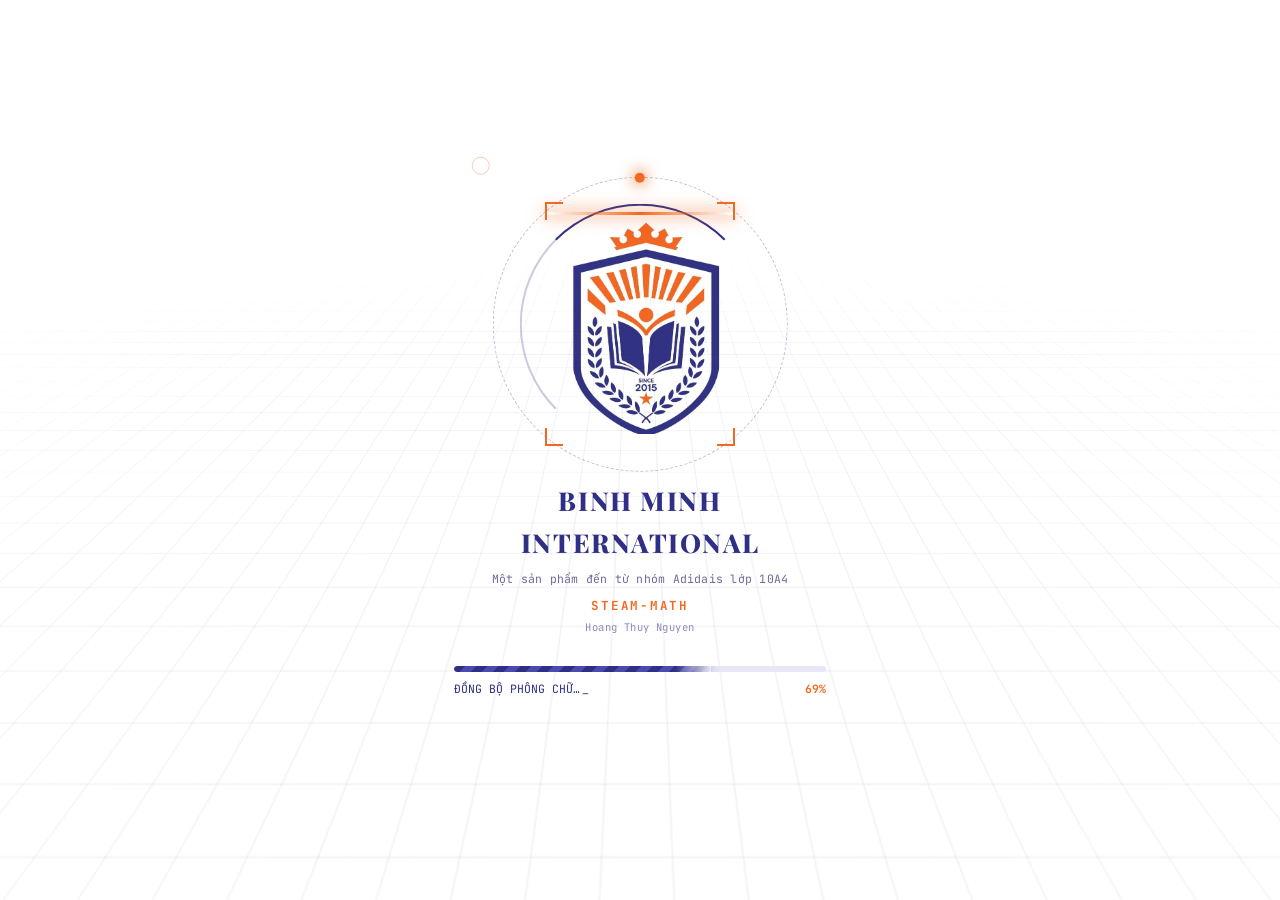
==== commit a6783a3a: "Update index.html" ====
--- a/index.html
+++ b/index.html
@@ -3,14 +3,16 @@
 <head>
 <meta charset="UTF-8">
 <meta name="viewport" content="width=device-width, initial-scale=1, viewport-fit=cover">
-<title>Báo điện tử 10A4 · Tri ân thầy cô 20/11 · Binh Minh International School</title>
-<meta name="description" content="Báo điện tử tri ân thầy cô nhân ngày 20/11 và bài học Toán 10: Giá trị lượng giác của một góc từ 0° đến 180°. Một sản phẩm của nhóm BTS lớp 10A4.">
+<title>Báo điện tử 10A4 · Binh Minh International School</title>
+<meta name="description" content="Báo điện tử lớp 10A4 – Binh Minh International School.">
 <meta name="theme-color" content="#2f2f85">
 <link rel="icon" type="image/png" href="[data-uri]">
 <link rel="preconnect" href="https://fonts.googleapis.com">
 <link rel="preconnect" href="https://fonts.gstatic.com" crossorigin>
 <link href="https://fonts.googleapis.com/css2?family=Be+Vietnam+Pro:wght@400;500;600;700&family=JetBrains+Mono:wght@400;500;700&family=Playfair+Display:wght@600;700;800&display=swap" rel="stylesheet">
 <link rel="stylesheet" href="style.css">
+<link rel="prefetch" href="bai-hoc.html">
+<noscript><meta http-equiv="refresh" content="3;url=bai-hoc.html"></noscript>
 </head>
 <body class="is-loading">
 
@@ -27,7 +29,7 @@
       <img id="ld-logo" src="[data-uri]" alt="Logo Binh Minh International School" width="497" height="640">
     </div>
     <h1 class="ld-title">BINH MINH INTERNATIONAL</h1>
-    <p class="ld-credit">Một sản phẩm đến từ nhóm BTS lớp 10A4</p>
+    <p class="ld-credit">Một sản phẩm đến từ nhóm Adidais lớp 10A4</p>
     <p class="ld-steam">Steam-Math</p>
     <p class="ld-credit2">Hoang Thuy Nguyen</p>
     <div class="ld-meter">
@@ -39,195 +41,23 @@
 
 <canvas id="petals" aria-hidden="true"></canvas>
 
-<!-- ============ 2. CHÀO MỪNG ============ -->
-<section id="welcome" class="stage" hidden>
+<!-- ============ 2. GIỚI THIỆU (tự chuyển sang trang bài học) ============ -->
+<section id="intro" class="stage intro" hidden>
   <div class="welcome-bg"></div>
   <div class="blobs" aria-hidden="true"><i></i><i></i><i></i></div>
   <div class="symbols" id="symbols" aria-hidden="true"></div>
-  <p id="greet" class="greet" aria-live="polite"></p>
-  <button id="startBtn" class="btn-start" type="button" hidden>
-    <span>Nhấn để bắt đầu</span><i></i>
-  </button>
-</section>
-
-<!-- ============ 3. HOA NỞ + LỜI TRI ÂN ============ -->
-<section id="bloom" class="stage" hidden>
-  <div class="bloom-wrap">
-    <div class="bouquet-box"><div class="rays"></div><div class="halo"></div><div class="sparks" id="sparks"></div><svg id="bouquet" viewBox="0 0 400 470" aria-hidden="true"></svg></div>
-    <article class="tribute">
-      <p class="eyebrow">20/11 · Ngày Nhà giáo Việt Nam</p>
-      <h2>Thư tri ân gửi thầy cô</h2>
-      <p class="t-line">Có những người lái đò lặng lẽ, đưa cả một thế hệ sang bờ tri thức mà chưa bao giờ đòi hỏi một lời cảm ơn.</p>
-      <p class="t-line">Mỗi bài giảng, mỗi nét phấn trên bảng, mỗi lời nhắc nhở của thầy cô đều là một viên gạch xây nên tương lai của chúng em.</p>
-      <p class="t-line">Nhân ngày 20/11, tập thể lớp 10A4 xin kính chúc quý thầy cô luôn dồi dào sức khỏe, hạnh phúc và mãi là ngọn lửa nhiệt huyết của ngôi trường Bình Minh.</p>
-      <p class="t-sign">— Nhóm BTS · Lớp 10A4</p>
-      <button id="readBtn" class="btn-read" type="button">Nhấn để tiếp tục <span aria-hidden="true">↓</span></button>
-    </article>
+  <div class="intro-card">
+    <img id="inLogo" class="intro-logo" alt="" width="76" height="98">
+    <p class="in-eye">Một sản phẩm đến từ</p>
+    <h1 class="in-group">Nhóm Adidais</h1>
+    <p class="in-sub">Báo điện tử · Lớp 10A4</p>
+    <p class="in-school">Binh Minh International School</p>
+    <i class="in-line"><u></u></i>
   </div>
-  <!-- ảnh trang vở lơ lửng ở góc màn hình -->
   <figure class="ph ph-a" aria-hidden="false"><div class="sheet"><img src="[data-uri]" width="1000" height="666" decoding="async" alt="Công đoàn nhà trường chúc mừng các cô nhân ngày Phụ nữ Việt Nam 20/10"></div></figure>
   <figure class="ph ph-b"><div class="sheet"><img src="[data-uri]" width="1000" height="666" decoding="async" alt="Thầy cô trường Bình Minh chụp ảnh tập thể trong lễ khai giảng năm học 2026 – 2027"></div></figure>
+  <a id="skipLink" class="skip" href="bai-hoc.html">Vào bài học →</a>
 </section>
-
-<!-- ============ 4. TRANG BÁO ============ -->
-<main id="paper" hidden>
-  <header class="masthead">
-    <div class="mast-top">
-      <span id="today">Số đặc biệt 20/11</span>
-      <span>Binh Minh International School</span>
-    </div>
-    <div class="mast-main">
-      <img src="[data-uri]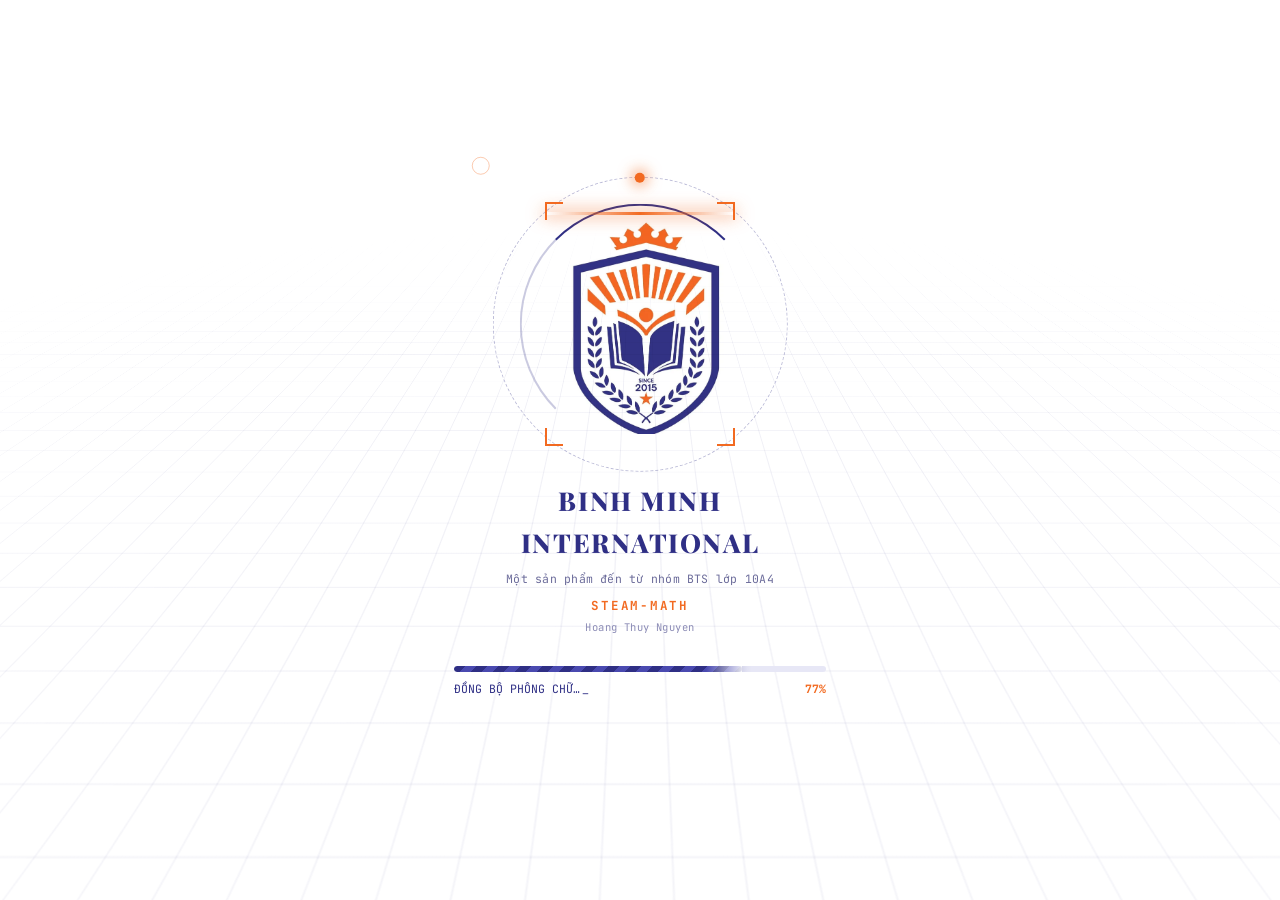
==== commit 9d3e549b: "Add files via upload" ====
--- a/index.html
+++ b/index.html
@@ -3,16 +3,14 @@
 <head>
 <meta charset="UTF-8">
 <meta name="viewport" content="width=device-width, initial-scale=1, viewport-fit=cover">
-<title>Báo điện tử 10A4 · Binh Minh International School</title>
-<meta name="description" content="Báo điện tử lớp 10A4 – Binh Minh International School.">
+<title>Báo điện tử 10A4 · Tri ân thầy cô 20/11 · Binh Minh International School</title>
+<meta name="description" content="Báo điện tử tri ân thầy cô nhân ngày 20/11 và bài học Toán 10: Giá trị lượng giác của một góc từ 0° đến 180°. Một sản phẩm của nhóm BTS lớp 10A4.">
 <meta name="theme-color" content="#2f2f85">
 <link rel="icon" type="image/png" href="[data-uri]">
 <link rel="preconnect" href="https://fonts.googleapis.com">
 <link rel="preconnect" href="https://fonts.gstatic.com" crossorigin>
 <link href="https://fonts.googleapis.com/css2?family=Be+Vietnam+Pro:wght@400;500;600;700&family=JetBrains+Mono:wght@400;500;700&family=Playfair+Display:wght@600;700;800&display=swap" rel="stylesheet">
 <link rel="stylesheet" href="style.css">
-<link rel="prefetch" href="bai-hoc.html">
-<noscript><meta http-equiv="refresh" content="3;url=bai-hoc.html"></noscript>
 </head>
 <body class="is-loading">
 
@@ -29,7 +27,7 @@
       <img id="ld-logo" src="[data-uri]" alt="Logo Binh Minh International School" width="497" height="640">
     </div>
     <h1 class="ld-title">BINH MINH INTERNATIONAL</h1>
-    <p class="ld-credit">Một sản phẩm đến từ nhóm Adidais lớp 10A4</p>
+    <p class="ld-credit">Một sản phẩm đến từ nhóm BTS lớp 10A4</p>
     <p class="ld-steam">Steam-Math</p>
     <p class="ld-credit2">Hoang Thuy Nguyen</p>
     <div class="ld-meter">
@@ -41,23 +39,244 @@
 
 <canvas id="petals" aria-hidden="true"></canvas>
 
-<!-- ============ 2. GIỚI THIỆU (tự chuyển sang trang bài học) ============ -->
-<section id="intro" class="stage intro" hidden>
+<!-- ============ 2. CHÀO MỪNG ============ -->
+<section id="welcome" class="stage" hidden>
   <div class="welcome-bg"></div>
   <div class="blobs" aria-hidden="true"><i></i><i></i><i></i></div>
   <div class="symbols" id="symbols" aria-hidden="true"></div>
-  <div class="intro-card">
-    <img id="inLogo" class="intro-logo" alt="" width="76" height="98">
-    <p class="in-eye">Một sản phẩm đến từ</p>
-    <h1 class="in-group">Nhóm Adidais</h1>
-    <p class="in-sub">Báo điện tử · Lớp 10A4</p>
-    <p class="in-school">Binh Minh International School</p>
-    <i class="in-line"><u></u></i>
-  </div>
+  <p id="greet" class="greet" aria-live="polite"></p>
+  <button id="startBtn" class="btn-start" type="button" hidden>
+    <span>Nhấn để bắt đầu</span><i></i>
+  </button>
+</section>
+
+<!-- ============ 3. HOA NỞ + LỜI TRI ÂN ============ -->
+<section id="bloom" class="stage" hidden>
+  <div class="bloom-wrap">
+    <div class="bouquet-box"><div class="rays"></div><div class="halo"></div><div class="sparks" id="sparks"></div><svg id="bouquet" viewBox="0 0 400 470" aria-hidden="true"></svg></div>
+    <article class="tribute">
+      <p class="eyebrow">20/11 · Ngày Nhà giáo Việt Nam</p>
+      <h2>Thư tri ân gửi thầy cô</h2>
+      <p class="t-line">Có những người lái đò lặng lẽ, đưa cả một thế hệ sang bờ tri thức mà chưa bao giờ đòi hỏi một lời cảm ơn.</p>
+      <p class="t-line">Mỗi bài giảng, mỗi nét phấn trên bảng, mỗi lời nhắc nhở của thầy cô đều là một viên gạch xây nên tương lai của chúng em.</p>
+      <p class="t-line">Nhân ngày 20/11, tập thể lớp 10A4 xin kính chúc quý thầy cô luôn dồi dào sức khỏe, hạnh phúc và mãi là ngọn lửa nhiệt huyết của ngôi trường Bình Minh.</p>
+      <p class="t-sign">— Nhóm BTS · Lớp 10A4</p>
+      <button id="readBtn" class="btn-read" type="button">Nhấn để tiếp tục <span aria-hidden="true">↓</span></button>
+    </article>
+  </div>
+  <!-- ảnh trang vở lơ lửng ở góc màn hình -->
   <figure class="ph ph-a" aria-hidden="false"><div class="sheet"><img src="[data-uri]" width="1000" height="666" decoding="async" alt="Công đoàn nhà trường chúc mừng các cô nhân ngày Phụ nữ Việt Nam 20/10"></div></figure>
   <figure class="ph ph-b"><div class="sheet"><img src="[data-uri]" width="1000" height="666" decoding="async" alt="Thầy cô trường Bình Minh chụp ảnh tập thể trong lễ khai giảng năm học 2026 – 2027"></div></figure>
-  <a id="skipLink" class="skip" href="bai-hoc.html">Vào bài học →</a>
 </section>
+
+<!-- ============ 4. TRANG BÁO ============ -->
+<main id="paper" hidden>
+  <header class="masthead">
+    <div class="mast-top">
+      <span id="today">Số đặc biệt 20/11</span>
+      <span>Binh Minh International School</span>
+    </div>
+    <div class="mast-main">
+      <img src="[data-uri]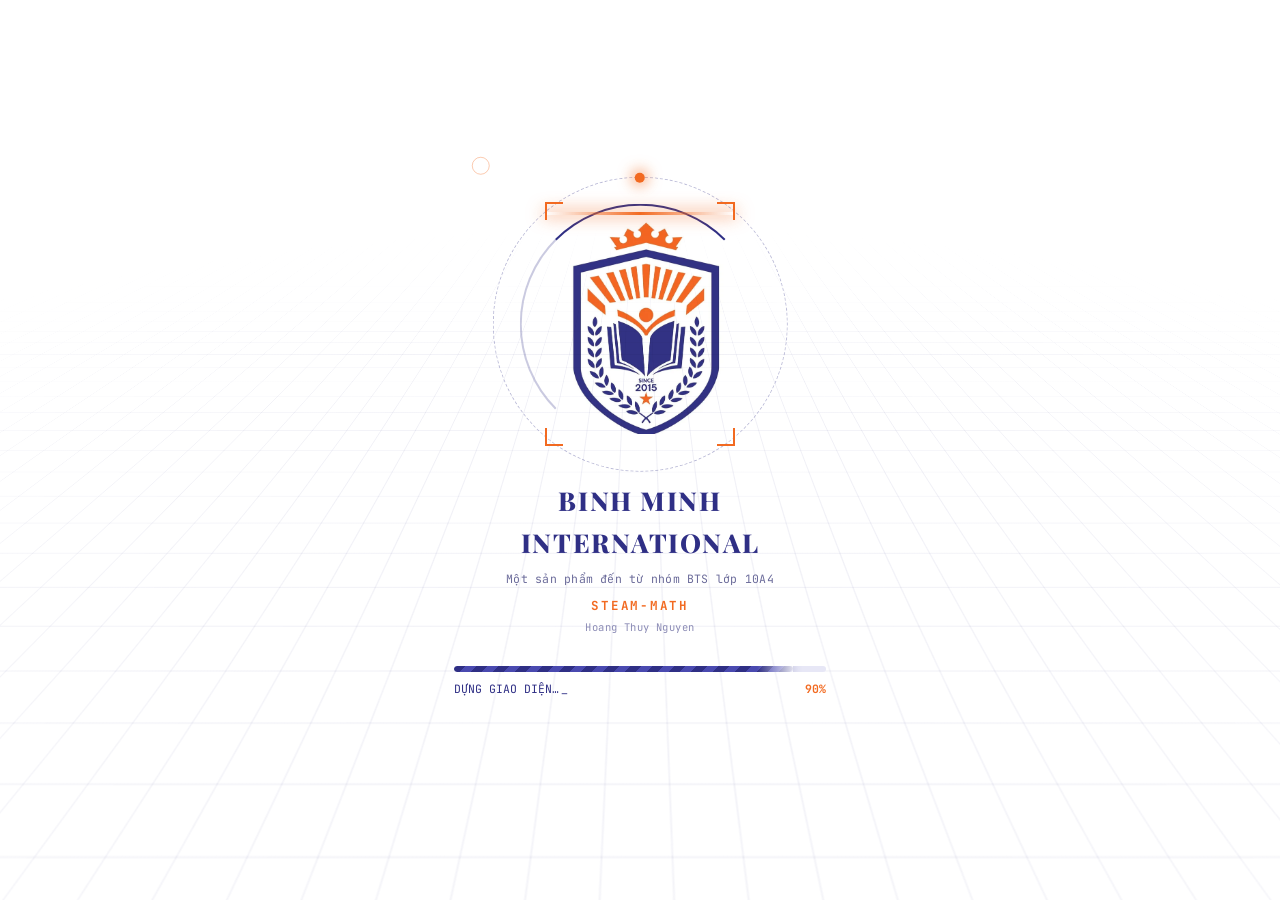
==== commit e93bcef8: "Add files via upload" ====
--- a/index.html
+++ b/index.html
@@ -233,17 +233,6 @@
     <p id="lampHint" class="lamp-hint">Giật dây để tắt đèn ↓</p>
   </section>
 
-  <section id="finale" aria-labelledby="finTitle">
-    <canvas id="fx" aria-hidden="true"></canvas>
-    <div class="fin-msg" id="finMsg">
-      <p class="fin-eyebrow">20/11 · Lời tri ân</p>
-      <h2 id="finTitle">Tri ân người lái đò</h2>
-      <p class="fin-text">Cảm ơn thầy cô đã gieo mầm tri thức cho chúng em. Kính chúc quý thầy cô luôn dồi dào sức khỏe, hạnh phúc và mãi là ngọn lửa nhiệt huyết của ngôi trường Bình Minh.</p>
-      <p class="fin-sign">— Nhóm BTS · Lớp 10A4</p>
-      <button id="finReplay" type="button" hidden>↻ Xem lại</button>
-    </div>
-  </section>
-
   <footer class="foot">
     <p>Binh Minh International School · Một sản phẩm đến từ nhóm BTS lớp 10A4</p>
   </footer>
@@ -266,11 +255,11 @@
     <p id="nSign" class="n-sign">— Nhóm BTS · Lớp 10A4</p>
   </div>
   <div id="nPhotos">
-    <figure class="tp"><img src="tc1.jpg" width="360" height="480" alt="Ảnh thầy cô" decoding="async"></figure>
-    <figure class="tp"><img src="tc2.jpg" width="360" height="480" alt="Ảnh thầy cô" decoding="async"></figure>
-    <figure class="tp"><img src="tc3.jpg" width="360" height="480" alt="Ảnh thầy cô" decoding="async"></figure>
-    <figure class="tp"><img src="tc4.jpg" width="360" height="480" alt="Ảnh thầy cô" decoding="async"></figure>
-    <figure class="tp"><img src="tc5.jpg" width="360" height="480" alt="Ảnh thầy cô" decoding="async"></figure>
+    <figure class="tp"><img data-src="tc1.jpg" width="360" height="480" alt="Ảnh thầy cô" decoding="async"></figure>
+    <figure class="tp"><img data-src="tc2.jpg" width="360" height="480" alt="Ảnh thầy cô" decoding="async"></figure>
+    <figure class="tp"><img data-src="tc3.jpg" width="360" height="480" alt="Ảnh thầy cô" decoding="async"></figure>
+    <figure class="tp"><img data-src="tc4.jpg" width="360" height="480" alt="Ảnh thầy cô" decoding="async"></figure>
+    <figure class="tp"><img data-src="tc5.jpg" width="360" height="480" alt="Ảnh thầy cô" decoding="async"></figure>
   </div>
   <div id="nEnd" class="n-end" hidden>
     <button id="nReplay" class="n-btn pri" type="button">↻ Xem lại</button>
